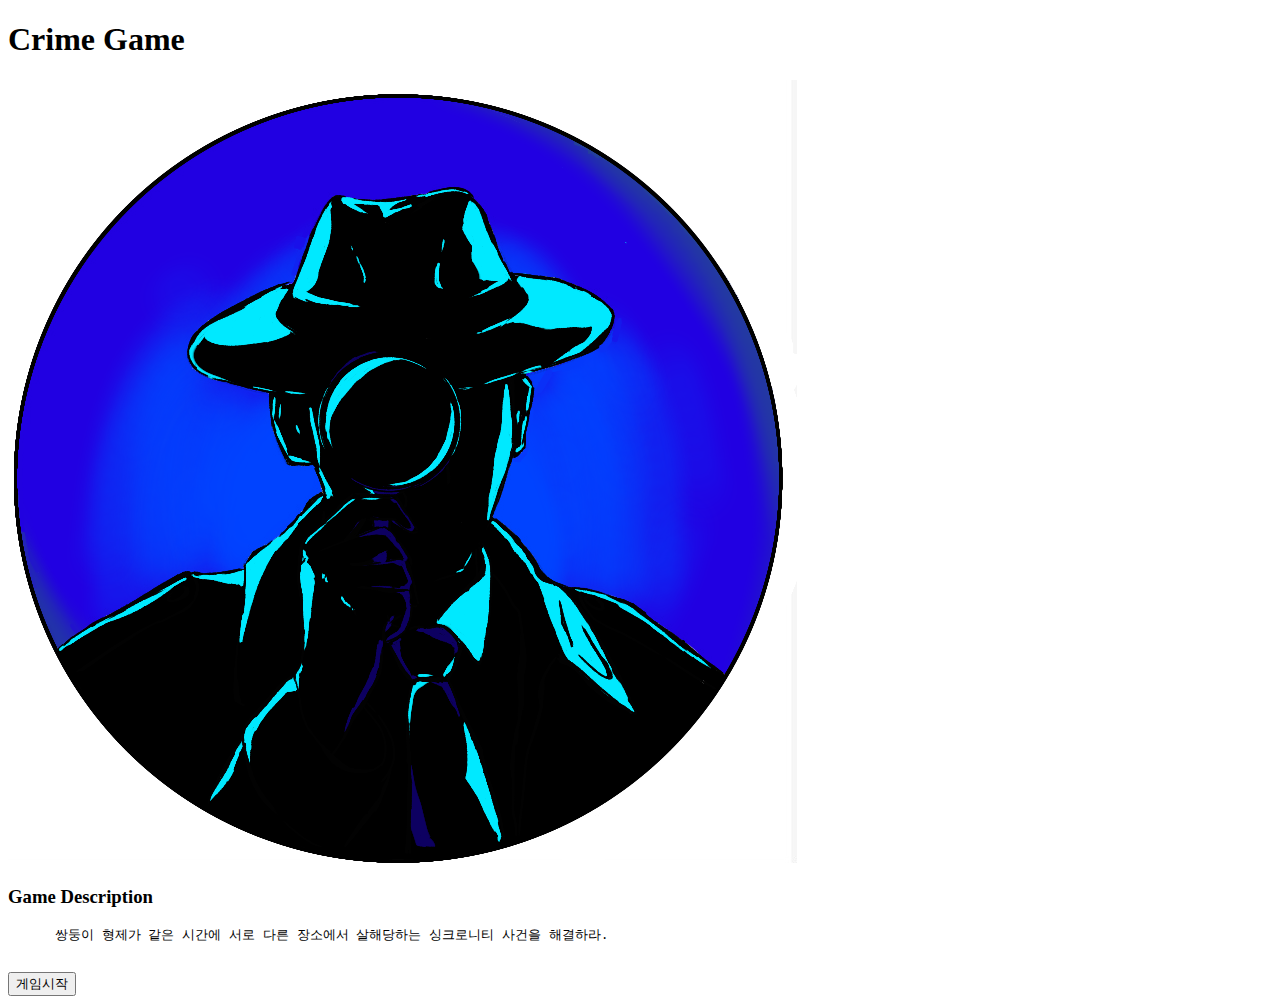
==== index.html @ a1ecd353 "Add files via upload" ====
<!DOCTYPE html>
<html lang="kor">
<head>
  <meta charset="UTF-8">
  <meta name="viewport" content="width=device-width, initial-scale=1.0">
  <title>Crime Game</title>
  <!--<link rel="icon" type="image/x-icon" href="/src/crime_.png">-->
  <style>
   
    

   

  </style>
</head>
<body>
  <div class="intro">
    <h1>Crime Game</h1>
  </div>

  <div class="src">
    <img src="./src/crime_.png" alt="server error">
  </div>
  <div class="des">
    <h3>Game Description</h3>
    <pre>
      쌍둥이 형제가 같은 시간에 서로 다른 장소에서 살해당하는 싱크로니티 사건을 해결하라.
    </pre>
  </div>

  <div class="but">
    <a class="start-button" href="./page1.html">
      <button>
        게임시작
      </button>
    </a>
  </div>

</body>
</html>
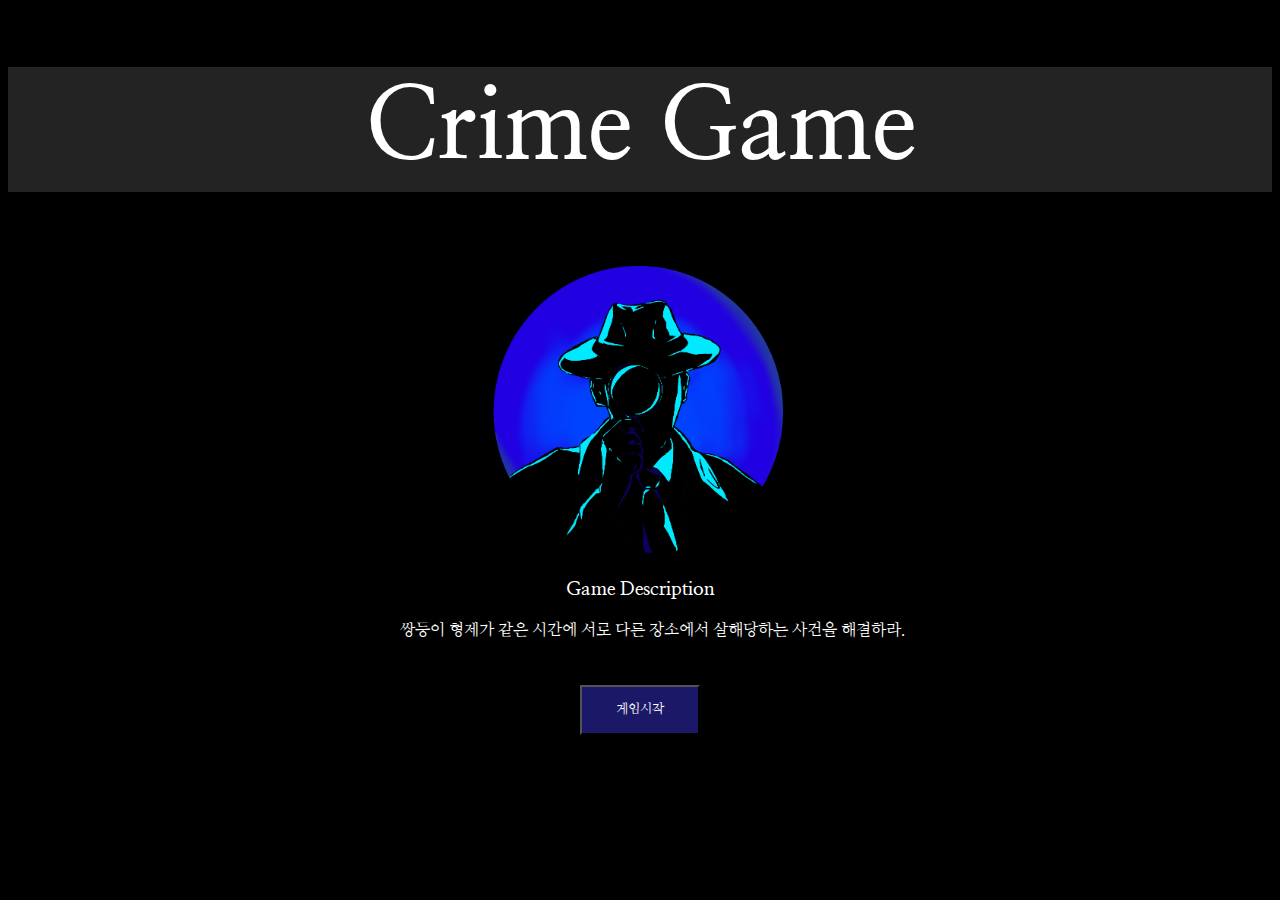
==== commit a278c069: "폰트,버튼스타일" ====
--- a/index.html
+++ b/index.html
@@ -5,13 +5,10 @@
   <meta name="viewport" content="width=device-width, initial-scale=1.0">
   <title>Crime Game</title>
   <!--<link rel="icon" type="image/x-icon" href="/src/crime_.png">-->
-  <style>
-   
-    
-
-   
-
-  </style>
+  <link rel="stylesheet" href="./style.css">
+  <link rel="preconnect" href="https://fonts.googleapis.com">
+  <link rel="preconnect" href="https://fonts.gstatic.com" crossorigin>
+  <link href="https://fonts.googleapis.com/css2?family=Nanum+Myeongjo&display=swap" rel="stylesheet">
 </head>
 <body>
   <div class="intro">
@@ -24,7 +21,7 @@
   <div class="des">
     <h3>Game Description</h3>
     <pre>
-      쌍둥이 형제가 같은 시간에 서로 다른 장소에서 살해당하는 싱크로니티 사건을 해결하라.
+      쌍둥이 형제가 같은 시간에 서로 다른 장소에서 살해당하는 사건을 해결하라.
     </pre>
   </div>
 
--- a/style.css
+++ b/style.css
@@ -0,0 +1,55 @@
+body {
+    background: #000000;
+  }
+
+  .intro {
+    background: #232323;
+    color: #ffffff;
+    font-family: 'Nanum Myeongjo', serif;
+    text-align: center;
+    font-size: 50px;
+  }
+
+  ol {
+    font: 40px white;
+  }
+  
+
+  img {
+    width: 300px;
+    height: 300px;
+    display: block;
+    margin: 0 auto;
+  }
+
+  .des {
+    color: #ffffff;
+    font-family: 'Nanum Myeongjo', serif;
+    text-align: center;
+  }
+
+  .des p {
+    font-size: 50px;
+  }
+.des pre{
+  font-family: 'Nanum Myeongjo', serif;
+}
+  .but {
+    text-align: center;
+  }
+
+  .but .start-button {
+    display: inline-block;
+    font-size: 40px;
+    text-decoration: none;
+    border: none;
+    cursor: pointer;
+  }
+  button {
+    width: 120px;
+    height: 50px;
+    font: 40px;
+    font-family: 'Nanum Myeongjo', serif;
+    color: white;
+    background-color: rgb(28, 24, 104);
+  }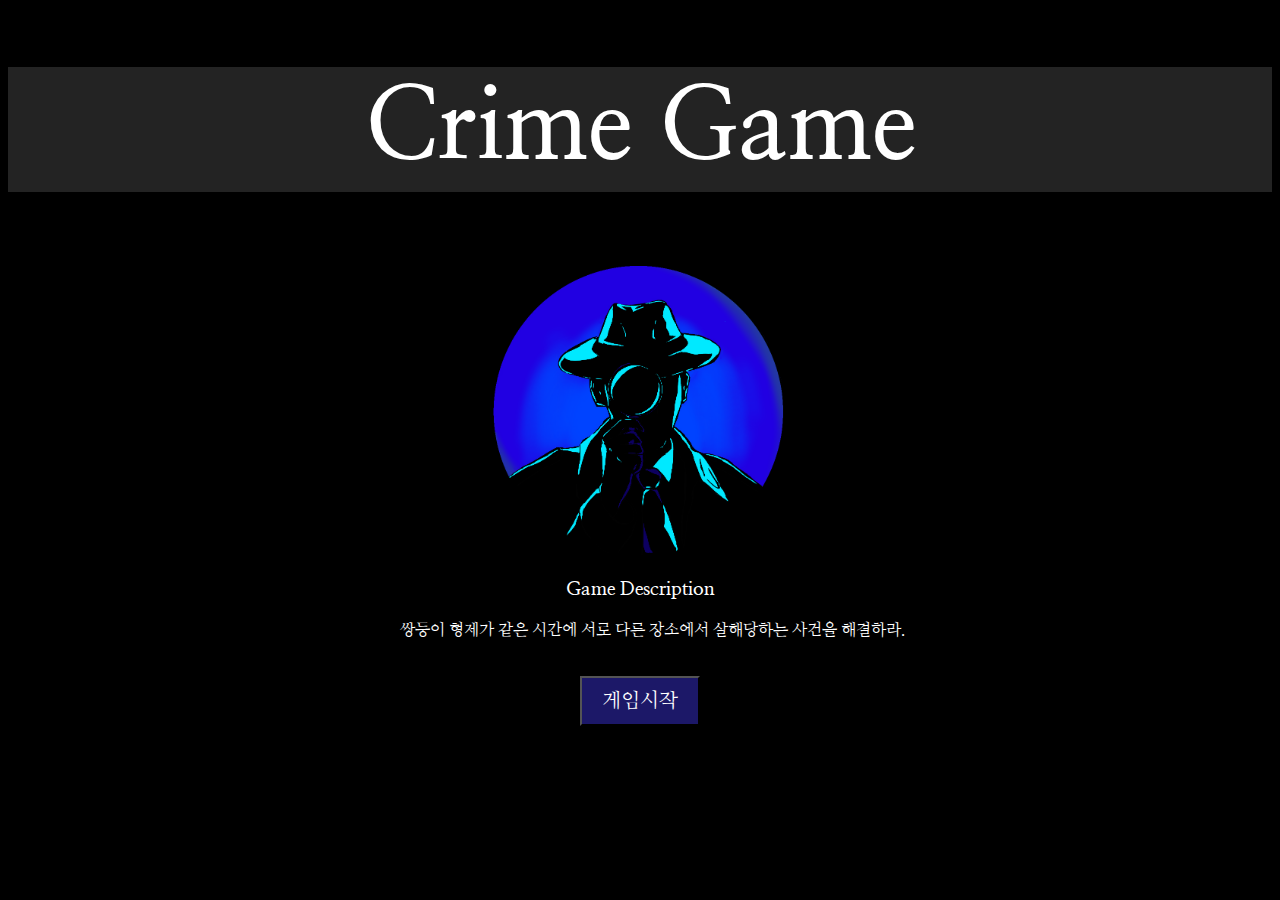
==== commit 9f474632: "ㅁ" ====
--- a/index.html
+++ b/index.html
@@ -26,7 +26,7 @@
   </div>
 
   <div class="but">
-    <a class="start-button" href="./page1.html">
+    <a class="start-button" href="./Chap1/page1.html">
       <button>
         게임시작
       </button>
--- a/style.css
+++ b/style.css
@@ -40,7 +40,6 @@
 
   .but .start-button {
     display: inline-block;
-    font-size: 40px;
     text-decoration: none;
     border: none;
     cursor: pointer;
@@ -48,8 +47,34 @@
   button {
     width: 120px;
     height: 50px;
-    font: 40px;
+    font-size:20px;
     font-family: 'Nanum Myeongjo', serif;
     color: white;
     background-color: rgb(28, 24, 104);
-  }+  }
+
+  table{
+    padding:5px;
+    border-color:gray;
+    text-align:center;
+    width:100%;
+    font-family: 'Nanum Myeongjo', serif;
+    background-color:#232323;
+  }
+  
+
+th {
+  color: white;
+}
+th .chapTitle{
+  font-size: 20px;
+  border: rgb(28,24,104);
+}
+input {
+  outline: none;
+  border: #404040 3px solid;
+  text-align:center;
+  background-color:#181818;
+  font-family: 'Nanum Myeongjo', serif;
+  font-size:13px;
+}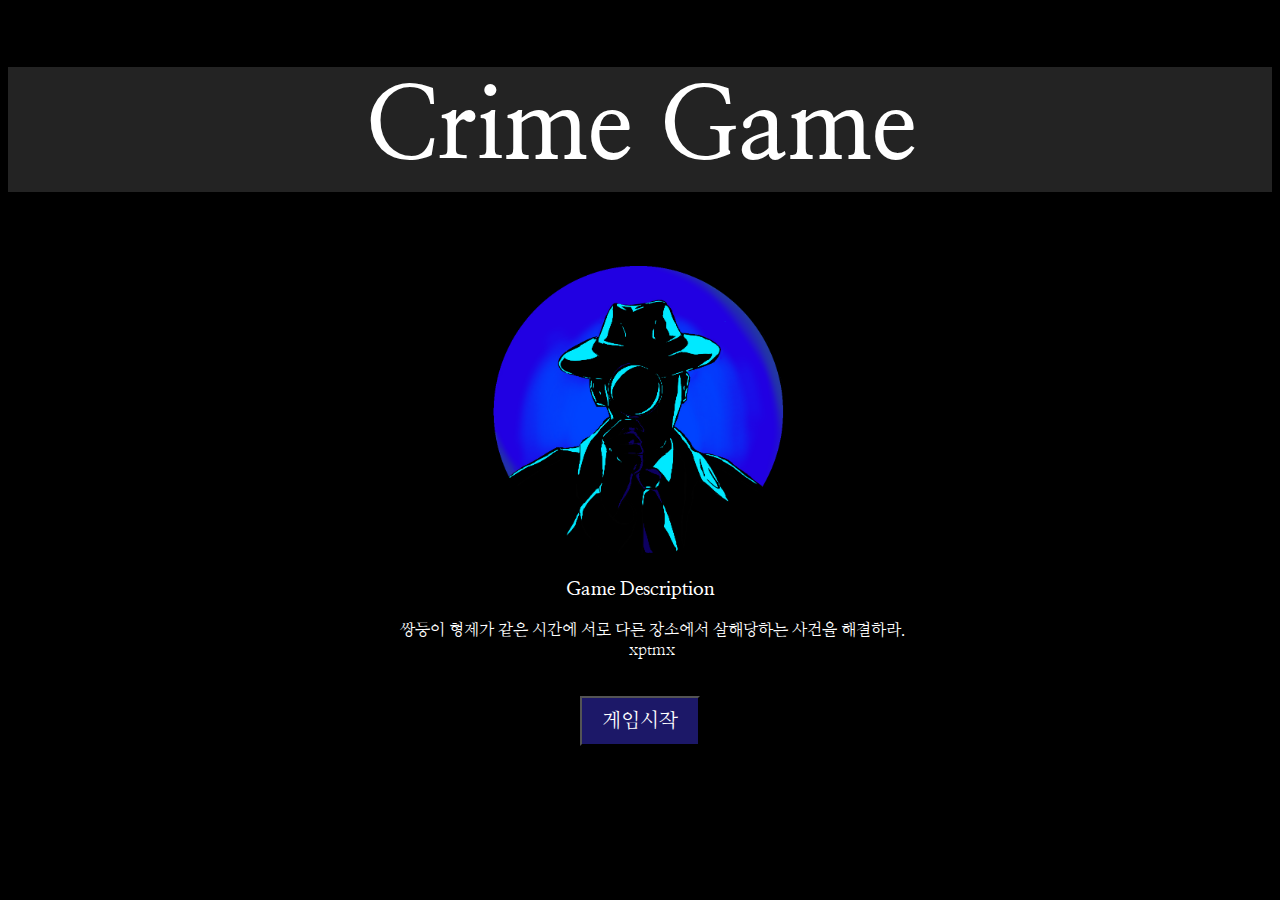
==== commit 9040934d: "git test" ====
--- a/index.html
+++ b/index.html
@@ -22,11 +22,12 @@
     <h3>Game Description</h3>
     <pre>
       쌍둥이 형제가 같은 시간에 서로 다른 장소에서 살해당하는 사건을 해결하라.
+      xptmx
     </pre>
   </div>
 
   <div class="but">
-    <a class="start-button" href="./Chap1/page1.html">
+    <a class="start-button" href="tutorial.html">
       <button>
         게임시작
       </button>
--- a/style.css
+++ b/style.css
@@ -52,24 +52,18 @@
     color: white;
     background-color: rgb(28, 24, 104);
   }
-
-  table{
-    padding:5px;
-    border-color:gray;
-    text-align:center;
-    width:100%;
-    font-family: 'Nanum Myeongjo', serif;
-    background-color:#232323;
+  button.chapEnd{
+    position:sticky;
+    float:right;
   }
   
+  table{
+    background-color:#232323;
+    color:white;
+    font-size:15px;
+  }
 
-th {
-  color: white;
-}
-th .chapTitle{
-  font-size: 20px;
-  border: rgb(28,24,104);
-}
+
 input {
   outline: none;
   border: #404040 3px solid;
@@ -77,4 +71,5 @@
   background-color:#181818;
   font-family: 'Nanum Myeongjo', serif;
   font-size:13px;
+  color:white;
 }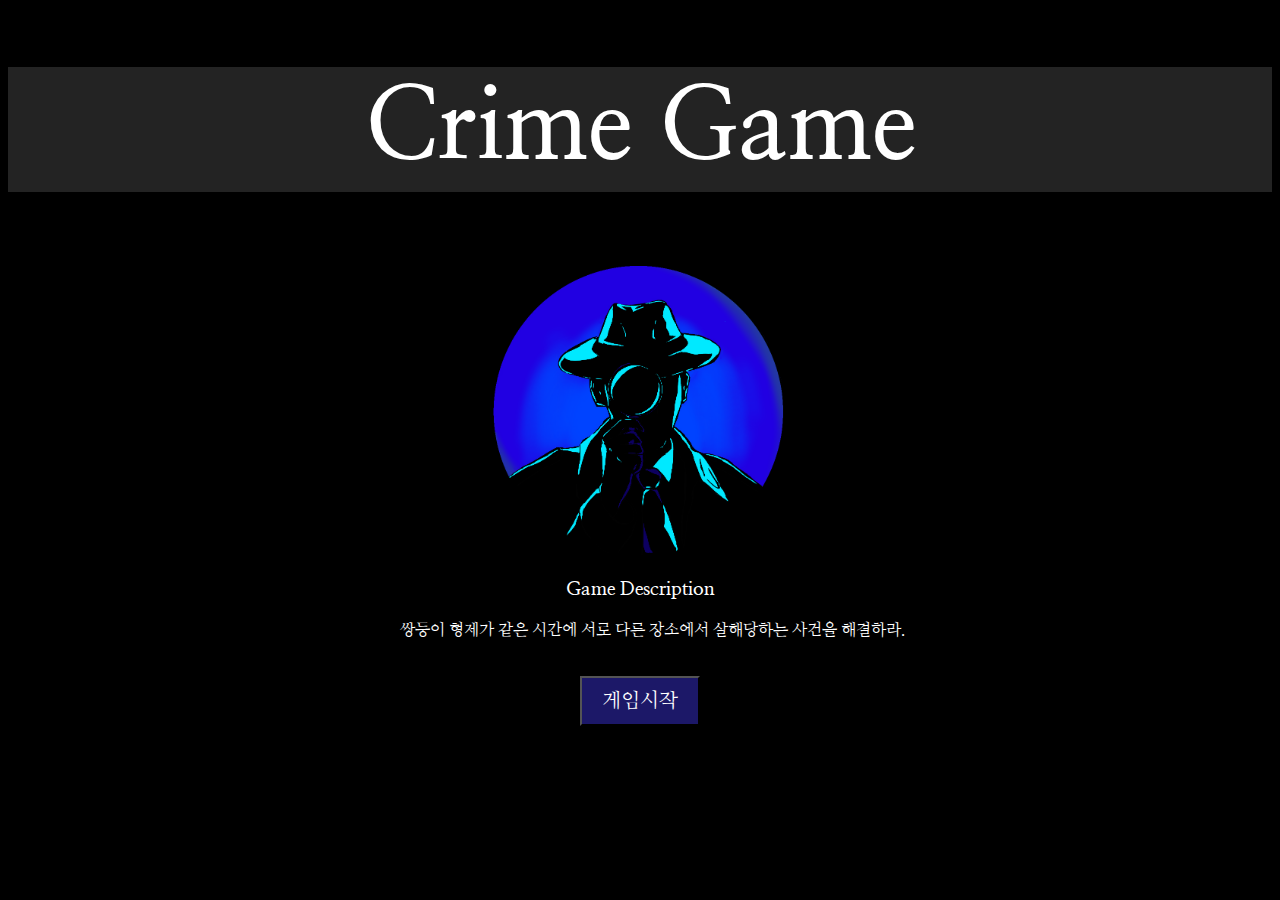
==== commit 8123d5fc: "증거목록, 1챕미남증거일부" ====
--- a/index.html
+++ b/index.html
@@ -22,7 +22,6 @@
     <h3>Game Description</h3>
     <pre>
       쌍둥이 형제가 같은 시간에 서로 다른 장소에서 살해당하는 사건을 해결하라.
-      xptmx
     </pre>
   </div>
 
--- a/style.css
+++ b/style.css
@@ -58,9 +58,33 @@
   }
   
   table{
-    background-color:#232323;
+    background:#232323;
     color:white;
     font-size:15px;
+    width:100%;
+    left:50%;
+    border:0;
+  }
+  .list{
+    background:none;
+  }
+
+  tr{
+    border:0;
+  }
+
+  td, th{
+    background:#232323;
+    text-align:center;
+    border:0;
+    font-family: 'Nanum Myeongjo', serif;
+    width:40%;
+  }
+
+  .clue{
+    border-radius:15px;
+    padding:10px;
+    border: 3px solid #000000;
   }
 
 
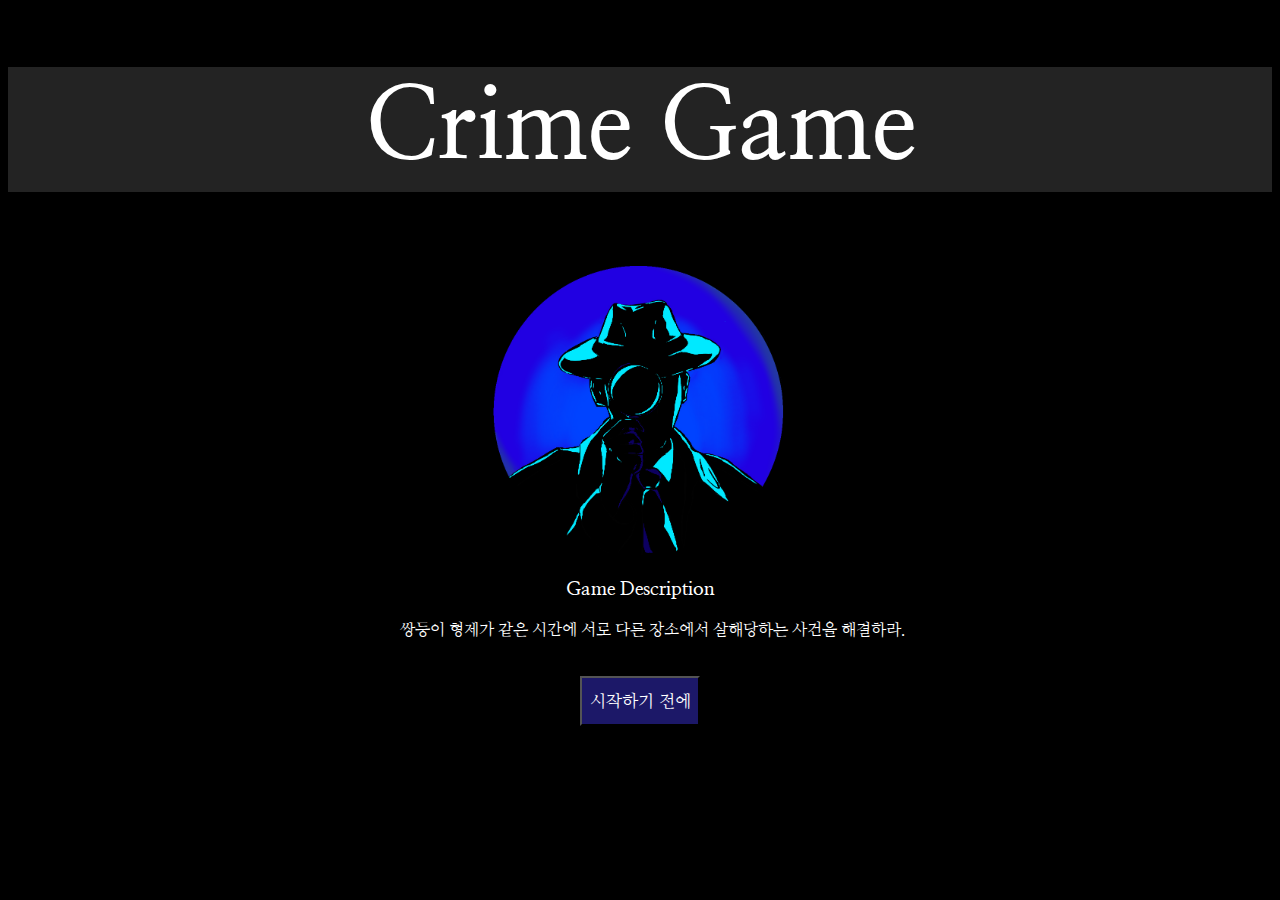
==== commit 528554a7: "a" ====
--- a/index.html
+++ b/index.html
@@ -15,9 +15,10 @@
     <h1>Crime Game</h1>
   </div>
 
-  <div class="src">
-    <img src="./src/crime_.png" alt="server error">
+  <div>
+    <img src="./src/crime_.png">
   </div>
+  
   <div class="des">
     <h3>Game Description</h3>
     <pre>
@@ -26,10 +27,8 @@
   </div>
 
   <div class="but">
-    <a class="start-button" href="tutorial.html">
-      <button>
-        게임시작
-      </button>
+    <a class="start-button" href="notice.html">
+      <button style="font-size:17px;">시작하기 전에</button>
     </a>
   </div>
 
--- a/style.css
+++ b/style.css
@@ -38,12 +38,7 @@
     text-align: center;
   }
 
-  .but .start-button {
-    display: inline-block;
-    text-decoration: none;
-    border: none;
-    cursor: pointer;
-  }
+ 
   button {
     width: 120px;
     height: 50px;
@@ -51,6 +46,7 @@
     font-family: 'Nanum Myeongjo', serif;
     color: white;
     background-color: rgb(28, 24, 104);
+    cursor:pointer;
   }
   button.chapEnd{
     position:sticky;
@@ -64,6 +60,7 @@
     width:100%;
     left:50%;
     border:0;
+    padding:3px;
   }
   .list{
     background:none;
@@ -72,7 +69,7 @@
   tr{
     border:0;
   }
-
+  
   td, th{
     background:#232323;
     text-align:center;
@@ -86,6 +83,9 @@
     padding:10px;
     border: 3px solid #000000;
   }
+  td .clue{
+    cursor:pointer;
+  }
 
 
 input {
@@ -96,4 +96,21 @@
   font-family: 'Nanum Myeongjo', serif;
   font-size:13px;
   color:white;
+}
+
+p {
+  text-align:center;
+  color:white;
+  border:#404040 3px solid;
+  border-radius:10px;
+  font-family: 'Nanum Myeongjo', serif;
+  padding:5px;
+}
+
+img.message{
+  width:34px;
+  height:22px;
+  display:inline-block;
+  vertical-align:top;
+  left:20%
 }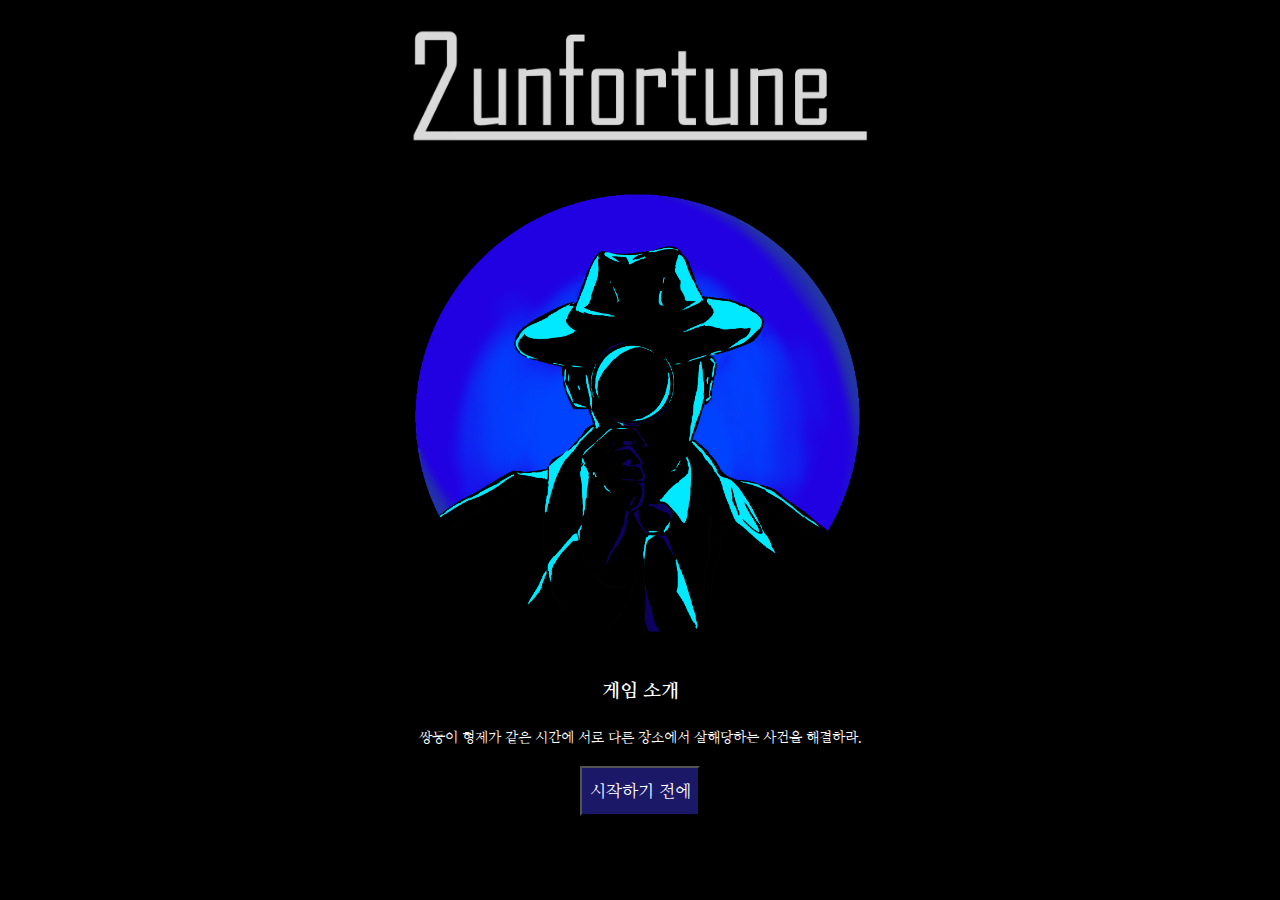
==== commit 81d2fd5b: "asdf" ====
--- a/index.html
+++ b/index.html
@@ -3,7 +3,7 @@
 <head>
   <meta charset="UTF-8">
   <meta name="viewport" content="width=device-width, initial-scale=1.0">
-  <title>Crime Game</title>
+  <title>2unfortune</title>
   <!--<link rel="icon" type="image/x-icon" href="/src/crime_.png">-->
   <link rel="stylesheet" href="./style.css">
   <link rel="preconnect" href="https://fonts.googleapis.com">
@@ -11,19 +11,18 @@
   <link href="https://fonts.googleapis.com/css2?family=Nanum+Myeongjo&display=swap" rel="stylesheet">
 </head>
 <body>
-  <div class="intro">
-    <h1>Crime Game</h1>
-  </div>
+
+  <img src="src/title.png" class="intro">
 
   <div>
-    <img src="./src/crime_.png">
+    <img src="./src/crime_.png" class="intro">
   </div>
   
   <div class="des">
-    <h3>Game Description</h3>
-    <pre>
+    <h3>게임 소개</h3>
+    <p>
       쌍둥이 형제가 같은 시간에 서로 다른 장소에서 살해당하는 사건을 해결하라.
-    </pre>
+    </p>
   </div>
 
   <div class="but">
--- a/style.css
+++ b/style.css
@@ -1,17 +1,36 @@
+html{
+  text-align:center;
+}
+
 body {
     background: #000000;
+    max-height:min-content;;
+    display:inline-block;
+    width:90%;
+    text-align:center;
   }
 
   .intro {
-    background: #232323;
+    text-align: center;
+    padding: 20px;
+    width:40%;
+    height:10%;
+    max-height:min-content;
+  }
+  div.intro{
+    width:100%;
     color: #ffffff;
     font-family: 'Nanum Myeongjo', serif;
-    text-align: center;
-    font-size: 50px;
+    font-size:300%;
+    text-align:center;
+    padding:0px;
+    background:#232323;
   }
-
   ol {
     font: 40px white;
+  }
+  th.clue{
+    cursor:default;
   }
   
 
@@ -29,7 +48,8 @@
   }
 
   .des p {
-    font-size: 50px;
+    font-size: 90%;
+    border:0px;
   }
 .des pre{
   font-family: 'Nanum Myeongjo', serif;
@@ -51,16 +71,20 @@
   button.chapEnd{
     position:sticky;
     float:right;
+    width: 20%;
+    height:8%;
+    font-size:80%;
   }
   
   table{
-    background:#232323;
     color:white;
-    font-size:15px;
+    text-align:centor;
+    font-size:100%;
     width:100%;
     left:50%;
     border:0;
     padding:3px;
+    cursor:default;
   }
   .list{
     background:none;
@@ -73,17 +97,14 @@
   td, th{
     background:#232323;
     text-align:center;
-    border:0;
+    border-radius:15px;
+    border: 3px solid #000000;
     font-family: 'Nanum Myeongjo', serif;
     width:40%;
+    padding:10px;
   }
 
   .clue{
-    border-radius:15px;
-    padding:10px;
-    border: 3px solid #000000;
-  }
-  td .clue{
     cursor:pointer;
   }
 
@@ -108,9 +129,11 @@
 }
 
 img.message{
-  width:34px;
-  height:22px;
+  max-width:34px;
+  max-height:22px;
+  top:8%;
   display:inline-block;
-  vertical-align:top;
-  left:20%
+  left: 20%;
+  cursor:pointer;
+  position:fixed;
 }